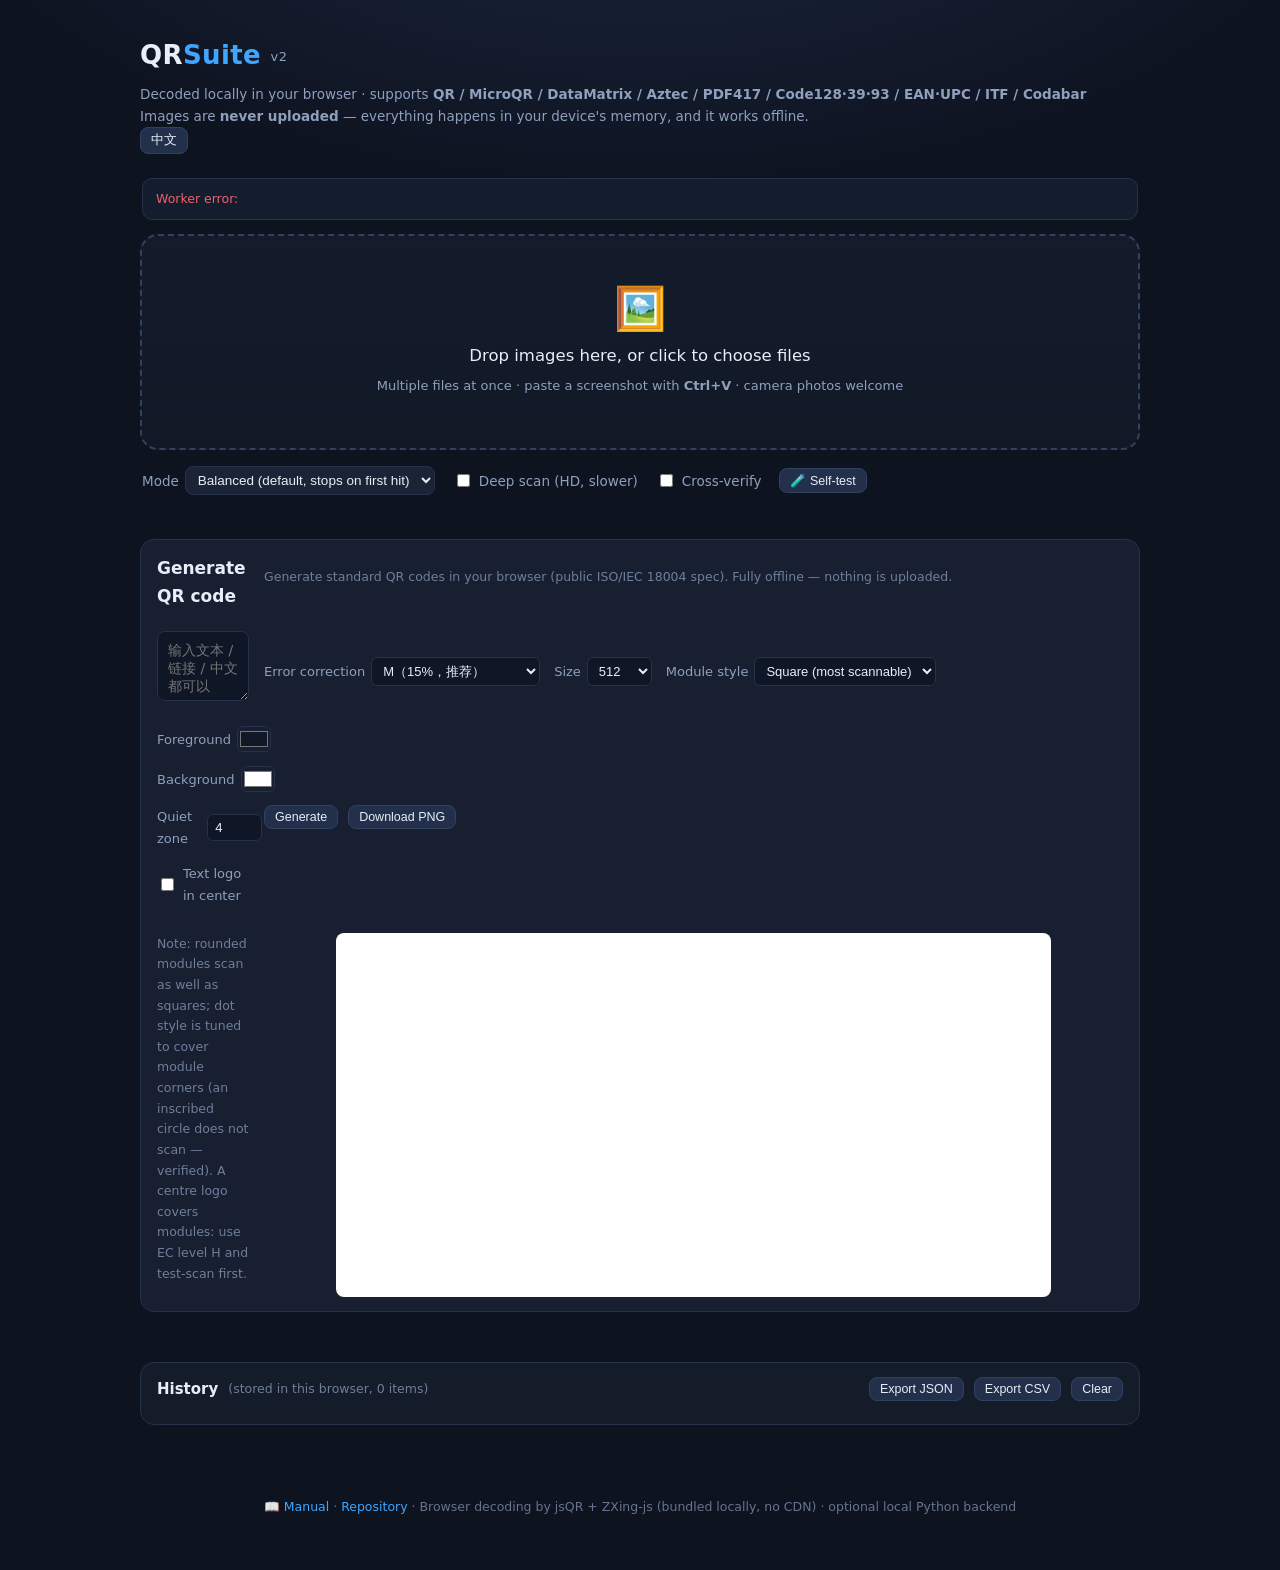
==== docs/index.html @ a5b84372 "feat(web): 异形码单独分类 + 深度扫描（高清）+ 生成板块（2.2.0） ## 异形码单独分类 - 新增 docs/stylized.js：把 qrsuite/stylized.py 的几" ====
<!DOCTYPE html>
<html lang="zh-CN">
<head>
<meta charset="utf-8">
<meta name="viewport" content="width=device-width, initial-scale=1">
<title>QRSuite · 多引擎二维码识别</title><meta name="description" content="纯浏览器端二维码/条码识别：支持 QR / MicroQR / DataMatrix / Aztec / PDF417 / 一维码，图片不上传，可离线使用。" data-i18n-content="app.desc">
<link rel="stylesheet" href="style.css">
<link rel="stylesheet" href="lang.css">
<link rel="icon" href="data:image/svg+xml,<svg xmlns='http://www.w3.org/2000/svg' viewBox='0 0 100 100'><text y='.9em' font-size='90'>🔳</text></svg>">
<link rel="manifest" href="manifest.webmanifest">
<meta name="theme-color" content="#0e1320">
<meta name="mobile-web-app-capable" content="yes">
<meta name="apple-mobile-web-app-capable" content="yes">
<meta name="apple-mobile-web-app-status-bar-style" content="black-translucent">
<link rel="apple-touch-icon" href="apple-touch-icon.png">
<meta property="og:type" content="website">
<meta property="og:title" content="QRSuite · 多引擎二维码识别">
<meta property="og:description" content="浏览器内本地解码，支持 QR / MicroQR / DataMatrix / Aztec / PDF417 / 一维码；识别速度 10.5×、CPU 15×↓；图片不上传。">
<meta property="og:image" content="og.png">
<meta name="twitter:card" content="summary_large_image">
</head>
<body>
<header>
  <h1>QR<span>Suite</span> <small>v2</small></h1>
  <p class="sub" data-i18n-html="hero.lead">
    浏览器内本地解码 · 支持 <b>QR / MicroQR / DataMatrix / Aztec / PDF417 / Code128·39·93 / EAN·UPC / ITF / Codabar</b><br>
    图片<b>不会被上传</b>，全部在本机内存处理，可离线使用。
  </p>
</header>

<main>
  <!-- 注意：不要给 #env 加 data-i18n！它的内容由 app.js 的 refreshEnv() 动态写入，
       若挂上 data-i18n，i18n.apply() 会在 DOMContentLoaded 时把它覆盖回静态文案。 -->
  <div id="env" class="env">正在初始化…</div>

  <section id="drop" tabindex="0">
    <div class="big">🖼️</div>
    <div class="t" data-i18n="drop.title">拖拽图片到这里，或点击选择文件</div>
    <div class="s" data-i18n-html="drop.sub">支持一次多张 · 支持 <b>Ctrl+V</b> 粘贴截图 · 支持摄像头拍的原图</div>
    <input id="file" type="file" accept="image/*" multiple class="vh">
  </section>

  <section class="opts">
    <label><span data-i18n="opt.mode">模式</span>
      <select id="mode">
        <option value="fast" data-i18n="mode.fast">快速（只试 2 阶段，最省 CPU）</option>
        <option value="balanced" selected data-i18n="mode.balanced">均衡（默认，命中即停）</option>
        <option value="deep" data-i18n="mode.deep">深度（全部变体，最难图）</option>
      </select>
    </label>
    <label data-i18n-title="opt.hdTip" title="用更高分辨率跑（超大图压到 3200、小图自动放大到 1600），显著提高远景/小码识别率，代价是耗时与内存上升">
      <input id="hdscan" type="checkbox"> <span data-i18n="opt.hd">深度扫描（高清，更慢）</span></label>
    <label data-i18n-title="opt.verifyTip" title="要求 2 个引擎结果一致才判定成功，可降低误读"><input id="verify" type="checkbox"> <span data-i18n="opt.verify">交叉验证</span></label>
    <button id="selftest" data-i18n-title="opt.selftestTip" title="在浏览器内生成一张二维码再解码，验证整条链路" data-i18n="opt.selftest">🧪 自检</button>
    <span id="backend-row" style="display:none">
      <label data-i18n-title="opt.backendTip" title="调用本机 Python 多引擎（OpenCV / zbar / bardecoder / WeChatQRCode）">
        <input id="backend" type="checkbox" checked> <span data-i18n="opt.backend">本机增强引擎</span></label>
      <span class="hint" id="backend-engines"></span>
    </span>
  </section>

  <div id="stats" class="stats"></div>
  <div id="list"></div>

  <section class="hist">
    <div class="hhead">
      <b data-i18n="hist.title">识别历史</b> <span class="hint" id="hhint">（存于本机浏览器，共 0 条）</span>
      <span class="grow"></span>
      <button id="exp-json" data-i18n="hist.exportJson">导出 JSON</button>
      <button id="exp-csv" data-i18n="hist.exportCsv">导出 CSV</button>
      <button id="clear" data-i18n="hist.clear">清空</button>
    </div>
    <div id="hlist"></div>
  </section>
</main>

<footer>
  <p>
    <a href="./manual.html" data-i18n="foot.manual">📖 使用手册</a> ·
    <a href="https://github.com/ibsibxi/qrsuite" target="_blank" rel="noopener" data-i18n="foot.repo">项目仓库</a> ·
    <span data-i18n="foot.note">浏览器解码 jsQR + ZXing-js（本地化，无 CDN 依赖）· 本机 Python 后端可选</span>
  </p>
</footer>

<script src="i18n.js"></script>
<script src="vendor/jsQR.js"></script>
<script src="vendor/zxing.min.js"></script>
<!-- 生成库（MIT，本地打包）：主库必须在前，UTF-8 编码器紧随其后覆盖 stringToBytes，
     否则中文会按 Shift-JIS 编错（实测确认） -->
<script src="vendor/qrcode-generator.js"></script>
<script src="vendor/qrcode-generator-utf8.js"></script>
<script src="decode.js"></script>
<script src="stylized.js"></script>
<script src="gen.js"></script>
<script src="app.js"></script>
</body>
</html>
---- docs/style.css ----
:root{
  --bg:#0e1320; --card:#171f30; --card2:#141b29; --line:#26314a; --fg:#e8eef7; --mut:#8ea0bd;
  --acc:#3ea6ff; --ok:#31c48d; --warn:#f6b73c; --err:#f0616d;
}
*{box-sizing:border-box}
html,body{margin:0}
body{
  background:radial-gradient(1200px 620px at 50% -12%, #1c2942, #0e1320 62%);
  color:var(--fg); font:15px/1.65 "Microsoft YaHei",system-ui,-apple-system,"Segoe UI",sans-serif;
  min-height:100vh; -webkit-font-smoothing:antialiased;
}
header{max-width:1040px;margin:0 auto;padding:34px 20px 6px}
h1{margin:0 0 6px;font-size:26px;letter-spacing:.4px}
h1 span{color:var(--acc)}
h1 small{color:var(--mut);font-size:13px;font-weight:400;vertical-align:middle}
.sub{color:var(--mut);font-size:13.5px;margin:0}
main{max-width:1040px;margin:0 auto;padding:18px 20px 60px}
#drop{
  border:2px dashed #33405e;border-radius:18px;padding:52px 20px;text-align:center;cursor:pointer;
  background:linear-gradient(180deg,#141c2c,#111826);transition:.18s;outline:none
}
#drop:hover,#drop:focus{border-color:var(--acc);background:#16203399}
#drop.hot{border-color:var(--ok);background:#14302a;transform:scale(1.004)}
#drop .big{font-size:42px;line-height:1}
#drop .t{margin-top:12px;font-size:16.5px}
#drop .s{color:var(--mut);font-size:13px;margin-top:6px}
.opts{display:flex;flex-wrap:wrap;gap:18px;align-items:center;margin:16px 2px 4px;color:var(--mut);font-size:13.5px}
.opts label{display:flex;align-items:center;gap:6px;cursor:pointer;user-select:none}
select{background:#1b2436;color:var(--fg);border:1px solid var(--line);border-radius:8px;padding:5px 8px;font-size:13.5px}
input[type=checkbox]{accent-color:var(--acc)}
.hint{color:#6f7f9b;font-size:12.5px}
.stats{color:var(--mut);font-size:12.5px;margin:8px 2px 0;min-height:18px}
#list{margin-top:16px;display:flex;flex-direction:column;gap:14px}
.card{background:var(--card);border:1px solid var(--line);border-radius:14px;padding:14px 16px;
      display:grid;grid-template-columns:92px 1fr;gap:15px;animation:in .25s ease}
@keyframes in{from{opacity:0;transform:translateY(6px)}to{opacity:1;transform:none}}
.thumb{width:92px;height:92px;border-radius:10px;background:#0c1220;object-fit:contain;border:1px solid var(--line)}
.cnt{min-width:0}
.fname{font-weight:600;word-break:break-all}
.meta{color:var(--mut);font-size:12.5px;margin:2px 0 8px}
.meta.err{color:var(--err)} .meta.spin{color:var(--warn)}
.badge{display:inline-block;font-size:11.5px;padding:1px 8px;border-radius:999px;margin:0 6px 6px 0;
       background:#20304d;color:#a8c6ee;border:1px solid #2c3f61;white-space:nowrap}
.badge.g{background:#14372b;color:#7ee2b8;border-color:#1d5b46}
.badge.f{background:#3a2f14;color:#ffd479;border-color:#5c4a1c}
.res{border-left:3px solid var(--ok);padding:6px 0 6px 12px;margin:8px 0}
.val{font-family:Consolas,ui-monospace,monospace;font-size:14.5px;word-break:break-all;white-space:pre-wrap;color:#d8f5e7}
.row{display:flex;gap:8px;align-items:center;margin-top:6px}
button{background:#22304c;color:var(--fg);border:1px solid #31425f;border-radius:8px;padding:4px 10px;
       font-size:12.5px;cursor:pointer}
button:hover{background:#2b3c5e;border-color:var(--acc)}
.hist{margin-top:34px;background:var(--card2);border:1px solid var(--line);border-radius:14px;padding:14px 16px}
.hhead{display:flex;align-items:center;gap:10px;flex-wrap:wrap;margin-bottom:8px}
.grow{flex:1}
.hrow{display:grid;grid-template-columns:130px 150px 1fr auto;gap:10px;align-items:center;
      padding:6px 0;border-top:1px solid #1d2637;font-size:13px}
.hname{color:var(--mut);overflow:hidden;text-overflow:ellipsis;white-space:nowrap}
.hval{font-family:Consolas,monospace;overflow:hidden;text-overflow:ellipsis;white-space:nowrap;cursor:pointer;color:#cfe9dc}
footer{color:#66748e;font-size:12.5px;text-align:center;padding:0 20px 40px}
/* 链接统一用品牌色：此前没有 a 规则，浏览器默认链接蓝在深色底上既不协调也不够清晰 */
footer a{color:var(--acc);text-decoration:none}
footer a:hover{text-decoration:underline}
main a{color:var(--acc)}
@media (max-width:620px){
  .card{grid-template-columns:64px 1fr}
  .thumb{width:64px;height:64px}
  .hrow{grid-template-columns:1fr auto;grid-auto-rows:auto}
  .hname{display:none}
}


/* ---- 运行环境状态条（失败不再静默） ---- */
.env{margin:0 2px 14px;padding:9px 13px;border-radius:10px;background:#141d2e;border:1px solid var(--line);
     color:var(--mut);font-size:12.5px;line-height:1.7;word-break:break-word}
.env code{background:#0c1220;border:1px solid #1e2a40;border-radius:4px;padding:0 5px;font-size:12px}
.ok{color:var(--ok)} .warn{color:var(--warn)} .err{color:var(--err)}

/* 视觉隐藏但可被 JS 触发点击的文件输入（比 hidden 属性兼容性更好） */
.vh{position:absolute;width:1px;height:1px;opacity:0;pointer-events:none;left:-9999px}

/* 移动端（安卓手机浏览器 / PWA）微调 */
@media (max-width:700px){
  header{padding:22px 16px 4px}
  h1{font-size:22px}
  main{padding:14px 14px 50px}
  #drop{padding:34px 14px}
  #drop .big{font-size:34px}
  .opts{gap:12px;font-size:13px}
  .val{font-size:13.5px}
  .hist{padding:12px}
}
/* 样式化私有码：几何参数行 */
.dim{font-size:12px;color:var(--mut);margin-top:4px}
.res.stylized{border-left-color:var(--warn)}
/* 异形码分类标记：与普通解码结果的徽章区分开 */
.res.stylized .badge.cat{background:#4a3a1a;color:var(--warn);border-color:#6b5520;margin-left:6px}

/* ============ 生成板块 ============ */
.gen{margin-top:18px}
.gen h2{font-size:17px;margin:0 0 6px}
.gen textarea{width:100%;box-sizing:border-box;background:#0f1626;color:var(--fg);
  border:1px solid #26324a;border-radius:8px;padding:10px;font-size:14px;font-family:inherit;resize:vertical}
.gen textarea:focus{outline:none;border-color:var(--acc)}
.gen-row{display:flex;flex-wrap:wrap;gap:14px;align-items:center;margin-top:10px;font-size:13px}
.gen-row label{display:flex;align-items:center;gap:6px;color:var(--mut)}
.gen-row select,.gen-row input[type=number]{background:#0f1626;color:var(--fg);
  border:1px solid #26324a;border-radius:6px;padding:5px 7px;font-size:13px}
.gen-row input[type=color]{width:34px;height:26px;padding:0;border:1px solid #26324a;border-radius:6px;background:none}
.gen-actions{display:flex;align-items:center;gap:10px;margin-top:12px}
.gen-actions .hint{color:var(--mut);font-size:12.5px}
.gen-preview{margin-top:12px;display:flex;justify-content:center}
.gen-preview canvas{max-width:100%;height:auto;image-rendering:pixelated;
  border-radius:8px;background:#fff;padding:6px}
/* 异形码说明块 */
.stylized-lead{font-size:13px;color:var(--mut);line-height:1.6;margin:0 0 10px}
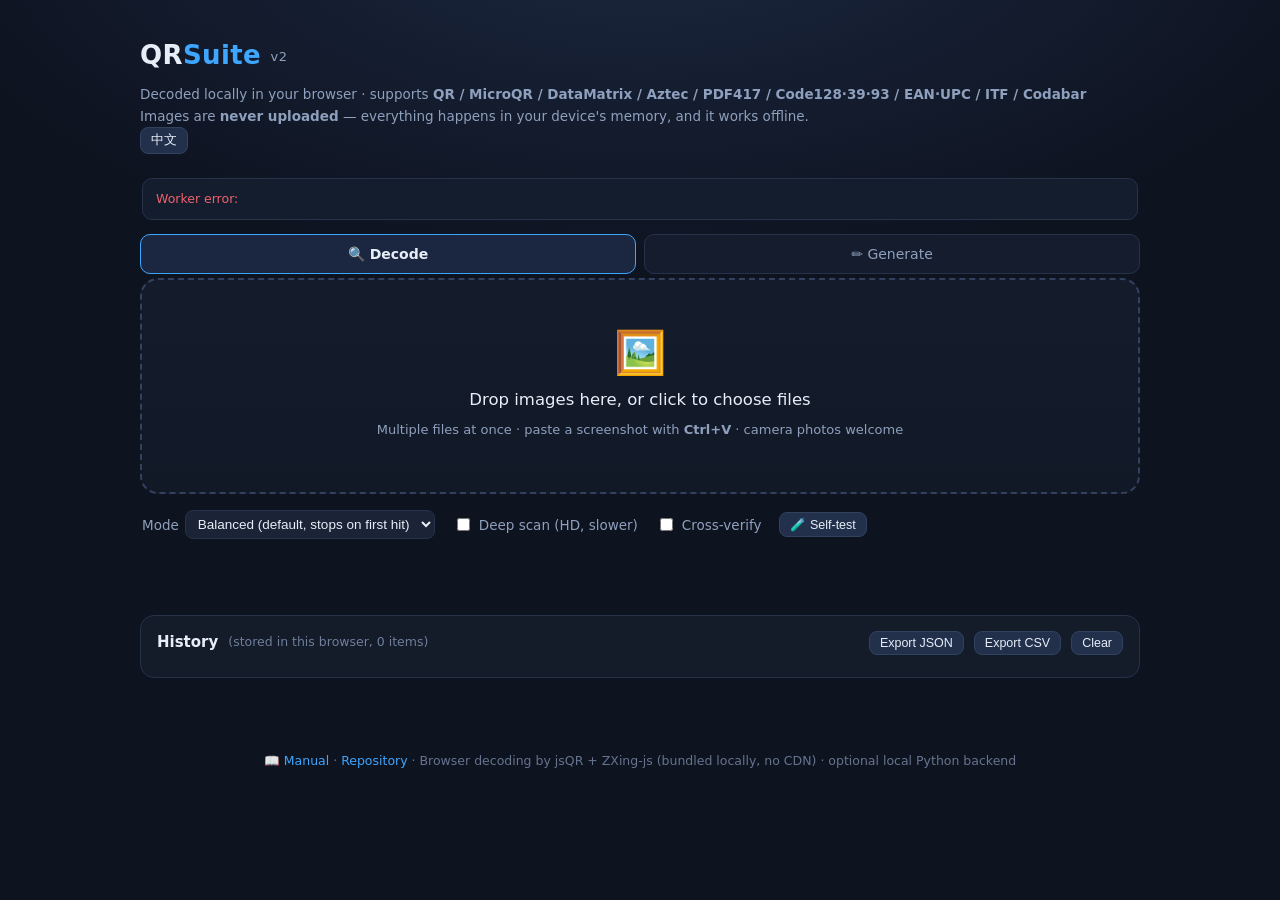
==== commit 543ceae9: "fix(web): 可读片段过滤收紧 + 解析/生成拆成两个标签页（2.2.4） ## 1) 修"仍然乱码"——片段提取过滤太松 上一版虽然加了「二进制数据」徽章，但"可读片段"仍把     ??W?" ====
--- a/docs/index.html
+++ b/docs/index.html
@@ -32,6 +32,15 @@
   <!-- 注意：不要给 #env 加 data-i18n！它的内容由 app.js 的 refreshEnv() 动态写入，
        若挂上 data-i18n，i18n.apply() 会在 DOMContentLoaded 时把它覆盖回静态文案。 -->
   <div id="env" class="env">正在初始化…</div>
+
+  <!-- 两个功能区用标签页分开：解析（识别）与 生成（制作）。
+       此前它们混在同一页里，生成板块还把识别结果挤到折叠线以下。 -->
+  <nav class="tabs" role="tablist">
+    <button id="tab-decode" class="tab on" role="tab" aria-selected="true" data-i18n="tab.decode">🔍 解析二维码</button>
+    <button id="tab-gen" class="tab" role="tab" aria-selected="false" data-i18n="tab.generate">✏️ 生成二维码</button>
+  </nav>
+
+  <div id="pane-decode" class="pane on" role="tabpanel">
 
   <section id="drop" tabindex="0">
     <div class="big">🖼️</div>
@@ -72,6 +81,11 @@
     </div>
     <div id="hlist"></div>
   </section>
+
+  </div><!-- /#pane-decode -->
+
+  <div id="pane-gen" class="pane" role="tabpanel"></div>
+
 </main>
 
 <footer>
--- a/docs/style.css
+++ b/docs/style.css
@@ -94,22 +94,49 @@
 .res.stylized{border-left-color:var(--warn)}
 /* 异形码分类标记：与普通解码结果的徽章区分开 */
 .res.stylized .badge.cat{background:#4a3a1a;color:var(--warn);border-color:#6b5520;margin-left:6px}
+/* 二进制 payload（乘车码这类）：与普通解码结果区分开，并允许换行显示可读片段 */
+.res.binary{border-left-color:#7a5cff}
+.res.binary .badge.cat{background:#2c2450;color:#a99cff;border-color:#4a3d80;margin-left:6px}
+.res.binary .val{white-space:pre-wrap;word-break:break-all}
+
+/* ============ 标签页：解析 / 生成 ============ */
+.tabs{display:flex;gap:8px;margin:14px 0 4px}
+.tab{flex:1;padding:11px 12px;border-radius:10px;background:#141c2e;color:var(--mut);
+  border:1px solid #26324a;font-size:14px;font-family:inherit;cursor:pointer;transition:.15s}
+.tab:hover{border-color:#3a4a6a;color:var(--fg)}
+.tab.on{background:#1b2740;color:var(--fg);border-color:var(--acc);font-weight:600}
+.pane{display:none}
+.pane.on{display:block}
 
 /* ============ 生成板块 ============ */
-.gen{margin-top:18px}
+/* 关键：生成面板复用了 .card 类，而 .card 是 `grid-template-columns:92px 1fr`
+   （为结果卡片的缩略图列设计）。若不覆盖，textarea 会被塞进 92px 那一列，
+   中文被压成竖排 —— 实测截图中就是这个现象。这里必须改回块级流。 */
+.gen{display:block;margin-top:18px}
 .gen h2{font-size:17px;margin:0 0 6px}
-.gen textarea{width:100%;box-sizing:border-box;background:#0f1626;color:var(--fg);
-  border:1px solid #26324a;border-radius:8px;padding:10px;font-size:14px;font-family:inherit;resize:vertical}
+.gen p{margin:0 0 10px}
+/* 输入区独占整行：此前被 .gen-row 的 flex 挤压导致中文竖排 */
+.gen textarea{display:block;width:100%;box-sizing:border-box;background:#0f1626;color:var(--fg);
+  border:1px solid #26324a;border-radius:8px;padding:10px;font-size:14px;font-family:inherit;
+  resize:vertical;min-height:64px}
 .gen textarea:focus{outline:none;border-color:var(--acc)}
-.gen-row{display:flex;flex-wrap:wrap;gap:14px;align-items:center;margin-top:10px;font-size:13px}
-.gen-row label{display:flex;align-items:center;gap:6px;color:var(--mut)}
+.gen-row{display:flex;flex-wrap:wrap;gap:12px 16px;align-items:center;margin-top:10px;font-size:13px}
+/* 关键：标签不许被压缩，否则中文会一个字一行 */
+.gen-row label{display:flex;align-items:center;gap:6px;color:var(--mut);
+  flex:0 0 auto;white-space:nowrap}
 .gen-row select,.gen-row input[type=number]{background:#0f1626;color:var(--fg);
-  border:1px solid #26324a;border-radius:6px;padding:5px 7px;font-size:13px}
-.gen-row input[type=color]{width:34px;height:26px;padding:0;border:1px solid #26324a;border-radius:6px;background:none}
-.gen-actions{display:flex;align-items:center;gap:10px;margin-top:12px}
+  border:1px solid #26324a;border-radius:6px;padding:5px 7px;font-size:13px;max-width:150px}
+.gen-row input[type=number]{max-width:72px}
+.gen-row input[type=color]{width:34px;height:26px;padding:0;border:1px solid #26324a;border-radius:6px;background:none;flex:0 0 auto}
+.gen-actions{display:flex;flex-wrap:wrap;align-items:center;gap:10px;margin-top:12px}
 .gen-actions .hint{color:var(--mut);font-size:12.5px}
 .gen-preview{margin-top:12px;display:flex;justify-content:center}
-.gen-preview canvas{max-width:100%;height:auto;image-rendering:pixelated;
+.gen-preview canvas{max-width:min(100%, 360px);height:auto;image-rendering:pixelated;
   border-radius:8px;background:#fff;padding:6px}
+.gen .hint{line-height:1.6}
 /* 异形码说明块 */
 .stylized-lead{font-size:13px;color:var(--mut);line-height:1.6;margin:0 0 10px}
+@media (max-width:620px){
+  .gen-row label{font-size:12.5px}
+  .gen-row select{max-width:120px}
+}
